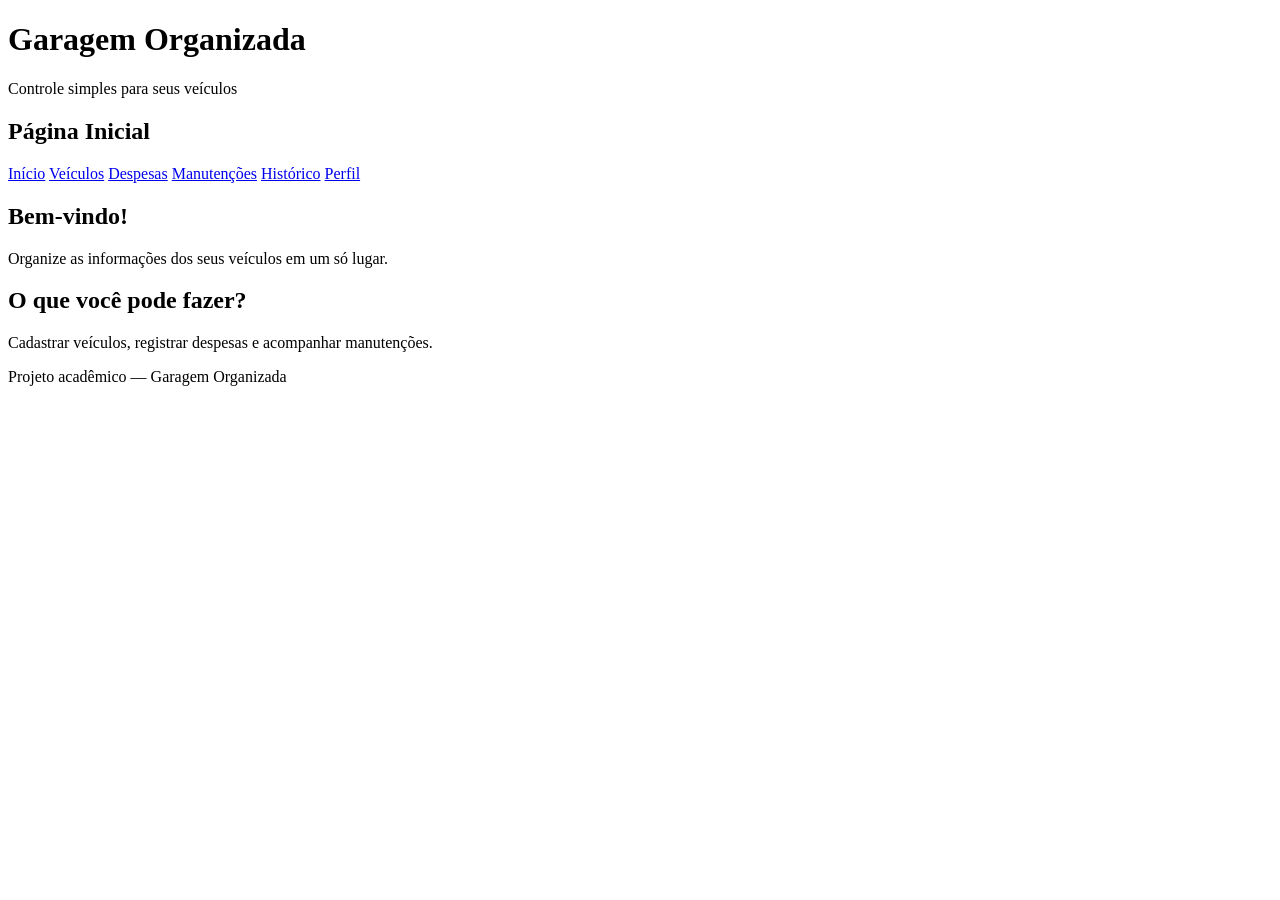
==== html/index.html @ fe4edb49 "primeiro commit do projeto" ====
<!DOCTYPE html>
<html lang="pt-BR">
<head>
    <meta charset="UTF-8">
    <title>Garagem Organizada</title>

    <link rel="stylesheet" href="../css/style.css">
</head>

<body>

<header>
    <h1>Garagem Organizada</h1>
    <p>Controle simples para seus veículos</p>
</header>

<div class="titulo">
    <h2>Página Inicial</h2>
</div>

<div class="pagina">
    <nav>
        <a href="index.html">Início</a>
        <a href="veiculos.html">Veículos</a>
        <a href="despesas.html">Despesas</a>
        <a href="manutencoes.html">Manutenções</a>
        <a href="historico.html">Histórico</a>
        <a href="perfil.html">Perfil</a>
    </nav>

    <main>
        <section>
            <h2>Bem-vindo!</h2>
            <p>Organize as informações dos seus veículos em um só lugar.</p>
        </section>

        <section>
            <h2>O que você pode fazer?</h2>
            <p>Cadastrar veículos, registrar despesas e acompanhar manutenções.</p>
        </section>
    </main>
</div>

<footer>
    <p>Projeto acadêmico — Garagem Organizada</p>
</footer>

</body>
</html>
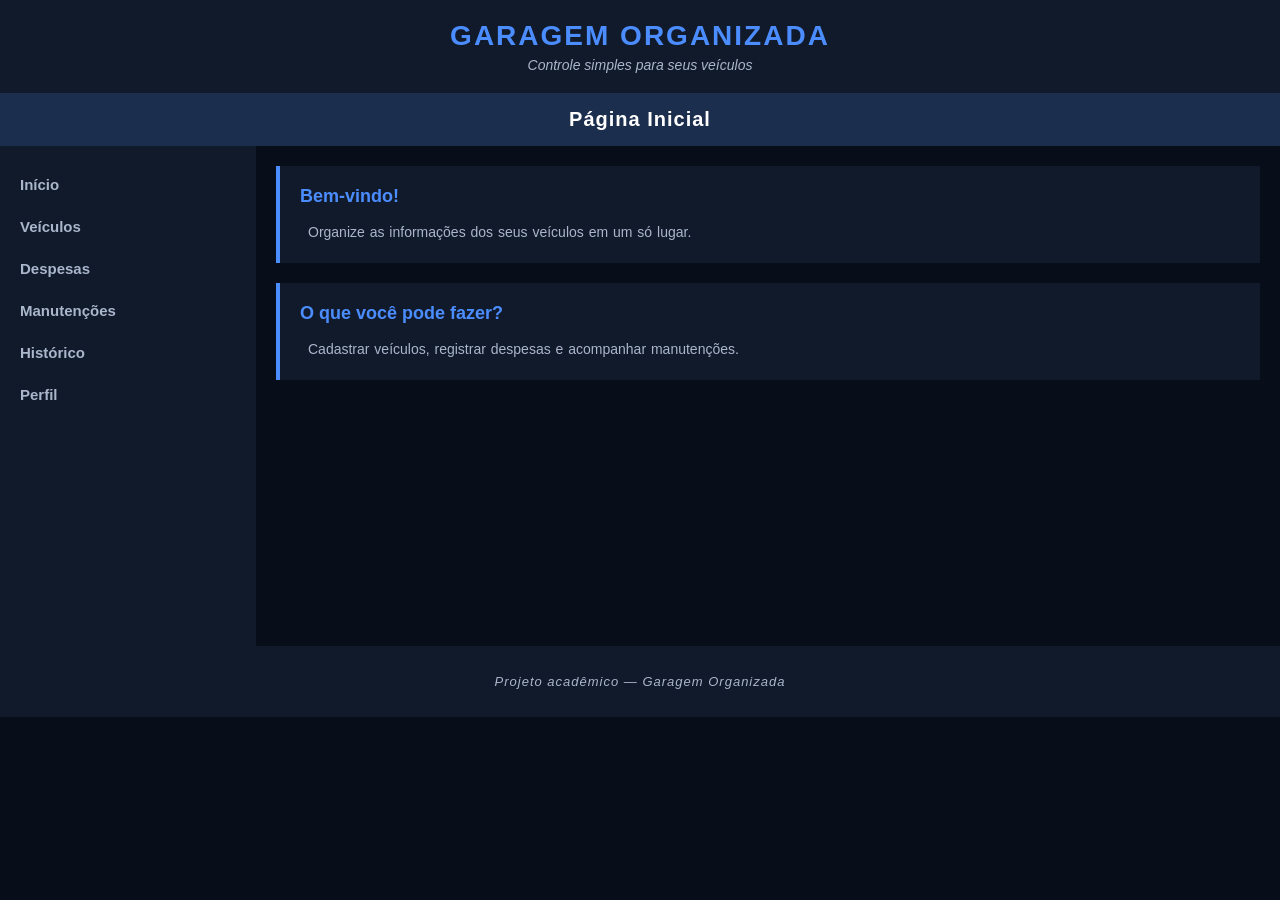
==== commit 5f5b6d87: "nova atualização 30/10 css" ====
--- a/html/index.html
+++ b/html/index.html
@@ -1,10 +1,8 @@
-
 <!DOCTYPE html>
 <html lang="pt-BR">
 <head>
     <meta charset="UTF-8">
     <title>Garagem Organizada</title>
-
     <link rel="stylesheet" href="../css/style.css">
 </head>
 
--- a/css/style.css
+++ b/css/style.css
@@ -0,0 +1,176 @@
+
+/* ==========================================
+   CONFIGURAÇÕES GLOBAIS E TIPOGRAFIA
+   ========================================== */
+body {
+    background-color: #080d1a;
+    color: #ffffff;
+    /* 1. font-family */
+    font-family: Arial, sans-serif;
+    margin: 0;
+    padding: 0;
+}
+
+/* ==========================================
+   CABEÇALHO (HEADER)
+   ========================================== */
+header {
+    background-color: #111a2b;
+    padding: 20px;
+    /* 2. text-align */
+    text-align: center;
+}
+
+header h1 {
+    color: #4b8dff;
+    margin: 0 0 5px 0;
+    /* 3. font-size */
+    font-size: 28px;
+    /* 4. font-weight */
+    font-weight: bold;
+    /* 5. text-transform */
+    text-transform: uppercase;
+    /* 6. letter-spacing */
+    letter-spacing: 2px;
+}
+
+header p {
+    color: #aab6cc;
+    margin: 0;
+    font-size: 14px;
+    /* 7. font-style */
+    font-style: italic;
+}
+
+/* ==========================================
+   BARRA DE TÍTULO DA PÁGINA
+   ========================================== */
+.titulo {
+    background-color: #1c2e4d;
+    padding: 15px;
+    text-align: center;
+}
+
+.titulo h2 {
+    margin: 0;
+    color: #ffffff;
+    font-size: 20px;
+    font-weight: bold;
+    letter-spacing: 1px;
+}
+
+/* ==========================================
+   ESTRUTURA DE DIVISÃO (PÁGINA)
+   ========================================== */
+.pagina {
+    width: 100%;
+    overflow: hidden;
+    background-color: #080d1a;
+}
+
+/* ==========================================
+   MENU LATERAL (NAV)
+   ========================================== */
+nav {
+    float: left;
+    width: 20%;
+    background-color: #111a2b;
+    padding: 20px 10px;
+    box-sizing: border-box;
+    min-height: 500px;
+}
+
+nav a {
+    display: block;
+    color: #aab6cc;
+    /* 8. text-decoration */
+    text-decoration: none;
+    padding: 10px;
+    margin-bottom: 5px;
+    font-size: 15px;
+    font-weight: bold;
+}
+
+/* ==========================================
+   CONTEÚDO PRINCIPAL (MAIN)
+   ========================================== */
+main {
+    margin-left: 20%;
+    padding: 20px;
+    box-sizing: border-box;
+    background-color: #080d1a;
+}
+
+main section {
+    background-color: #111a2b;
+    padding: 20px;
+    margin-bottom: 20px;
+    border-left: 4px solid #4b8dff;
+}
+
+main h2 {
+    color: #4b8dff;
+    margin-top: 0;
+    font-size: 18px;
+    font-weight: bold;
+}
+
+main p {
+    color: #aab6cc;
+    margin-bottom: 0;
+    font-size: 14px;
+    /* 9. line-height */
+    line-height: 1.5;
+    /* 10. word-spacing */
+    word-spacing: 1px;
+    /* 11. text-indent */
+    text-indent: 8px;
+}
+
+/* ==========================================
+   RODAPÉ (FOOTER)
+   ========================================== */
+footer {
+    background-color: #111a2b;
+    color: #aab6cc;
+    padding: 15px;
+    text-align: center;
+    clear: both;
+    letter-spacing: 1px;
+    /* 12. font */
+    font: italic 13px Arial, sans-serif;
+}
+
+/* ==========================================
+   FORMULÁRIO DE PERFIL
+   ========================================== */
+
+form label {
+    display: block;
+    margin-top: 15px;
+    margin-bottom: 5px;
+    font-weight: bold;
+    color: #ffffff;
+}
+
+form input {
+    display: block;
+    width: 50%;
+    padding: 10px;
+    margin-bottom: 10px;
+    background-color: #080d1a;
+    color: #ffffff;
+    border: 1px solid #1c2e4d;
+    font-size: 14px;
+}
+
+form button {
+    display: block;
+    margin-top: 20px;
+    padding: 10px 20px;
+    background-color: #4b8dff;
+    color: #ffffff;
+    border: none;
+    font-size: 14px;
+    font-weight: bold;
+}
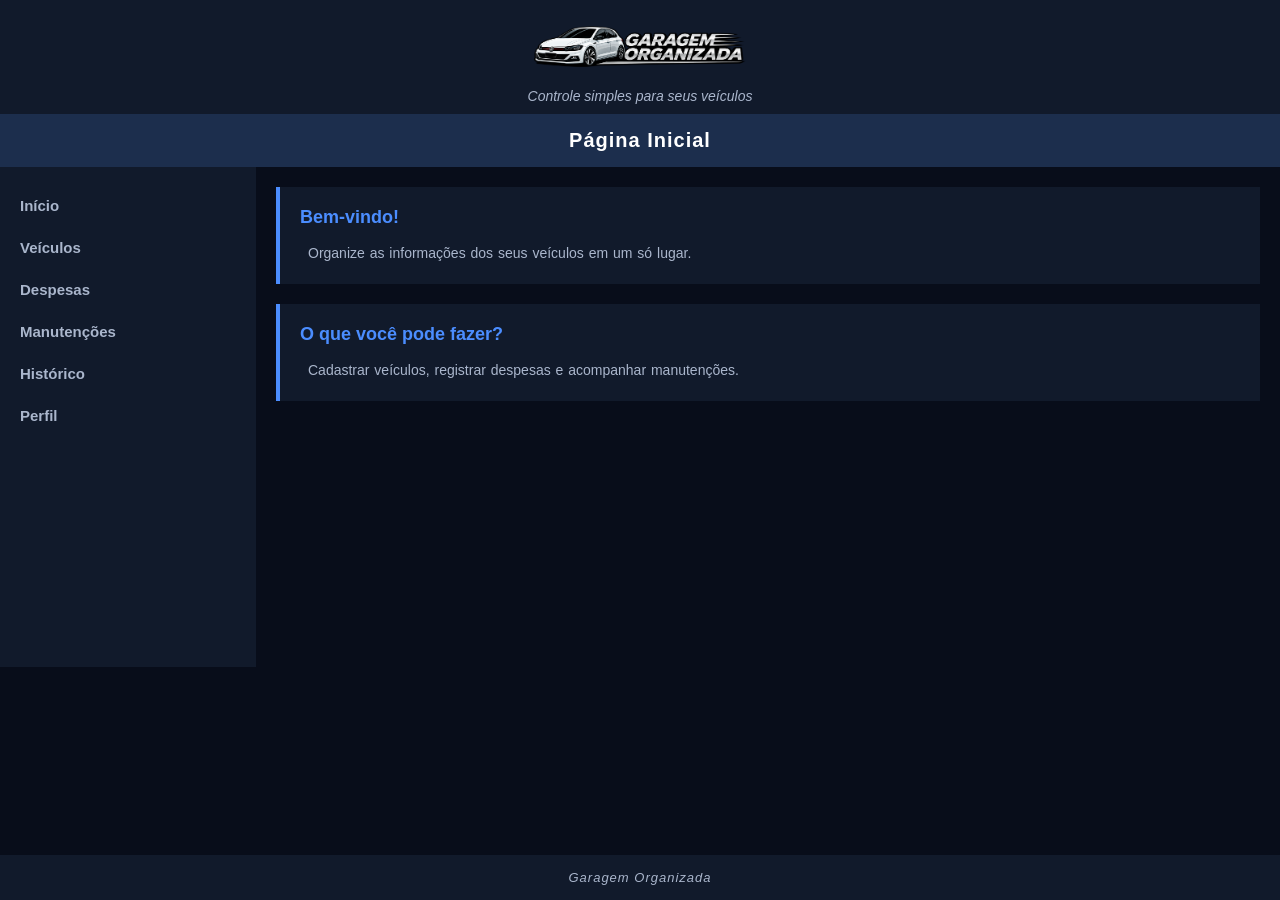
==== commit 2abdda47: "Atualização da identidade visual do sistema - Substituição do título textual pela logo PNG no cabeça" ====
--- a/html/index.html
+++ b/html/index.html
@@ -1,3 +1,4 @@
+
 <!DOCTYPE html>
 <html lang="pt-BR">
 <head>
@@ -9,7 +10,7 @@
 <body>
 
 <header>
-    <h1>Garagem Organizada</h1>
+    <img src="../img/Logo-Garagem Organizada.png" alt="Logo Garagem Organizada" class="logo">
     <p>Controle simples para seus veículos</p>
 </header>
 
@@ -41,8 +42,9 @@
 </div>
 
 <footer>
-    <p>Projeto acadêmico — Garagem Organizada</p>
+    Garagem Organizada
 </footer>
 
 </body>
 </html>
+
--- a/css/style.css
+++ b/css/style.css
@@ -1,50 +1,36 @@
 
-/* ==========================================
-   CONFIGURAÇÕES GLOBAIS E TIPOGRAFIA
-   ========================================== */
+
 body {
     background-color: #080d1a;
     color: #ffffff;
-    /* 1. font-family */
     font-family: Arial, sans-serif;
     margin: 0;
     padding: 0;
+    min-height: 100vh;
+    display: flex;
+    flex-direction: column;
 }
 
-/* ==========================================
-   CABEÇALHO (HEADER)
-   ========================================== */
 header {
     background-color: #111a2b;
-    padding: 20px;
-    /* 2. text-align */
+    padding: 10px;
     text-align: center;
 }
 
-header h1 {
-    color: #4b8dff;
-    margin: 0 0 5px 0;
-    /* 3. font-size */
-    font-size: 28px;
-    /* 4. font-weight */
-    font-weight: bold;
-    /* 5. text-transform */
-    text-transform: uppercase;
-    /* 6. letter-spacing */
-    letter-spacing: 2px;
+.logo {
+    width: 220px;
+    height: auto;
+    display: block;
+    margin: 0 auto;
 }
 
 header p {
     color: #aab6cc;
-    margin: 0;
+    margin: 5px 0 0 0;
     font-size: 14px;
-    /* 7. font-style */
     font-style: italic;
 }
 
-/* ==========================================
-   BARRA DE TÍTULO DA PÁGINA
-   ========================================== */
 .titulo {
     background-color: #1c2e4d;
     padding: 15px;
@@ -59,18 +45,13 @@
     letter-spacing: 1px;
 }
 
-/* ==========================================
-   ESTRUTURA DE DIVISÃO (PÁGINA)
-   ========================================== */
 .pagina {
     width: 100%;
     overflow: hidden;
     background-color: #080d1a;
+    flex: 1;
 }
 
-/* ==========================================
-   MENU LATERAL (NAV)
-   ========================================== */
 nav {
     float: left;
     width: 20%;
@@ -83,7 +64,6 @@
 nav a {
     display: block;
     color: #aab6cc;
-    /* 8. text-decoration */
     text-decoration: none;
     padding: 10px;
     margin-bottom: 5px;
@@ -91,9 +71,6 @@
     font-weight: bold;
 }
 
-/* ==========================================
-   CONTEÚDO PRINCIPAL (MAIN)
-   ========================================== */
 main {
     margin-left: 20%;
     padding: 20px;
@@ -119,17 +96,11 @@
     color: #aab6cc;
     margin-bottom: 0;
     font-size: 14px;
-    /* 9. line-height */
     line-height: 1.5;
-    /* 10. word-spacing */
     word-spacing: 1px;
-    /* 11. text-indent */
     text-indent: 8px;
 }
 
-/* ==========================================
-   RODAPÉ (FOOTER)
-   ========================================== */
 footer {
     background-color: #111a2b;
     color: #aab6cc;
@@ -137,13 +108,22 @@
     text-align: center;
     clear: both;
     letter-spacing: 1px;
-    /* 12. font */
-    font: italic 13px Arial, sans-serif;
+    font-family: Arial, sans-serif;
+    font-size: 13px;
+    font-style: italic;
+    font-weight: normal;
+    box-sizing: border-box;
 }
 
-/* ==========================================
-   FORMULÁRIO DE PERFIL
-   ========================================== */
+footer p {
+    margin: 0;
+    padding: 0;
+    font-family: Arial, sans-serif;
+    font-size: 13px;
+    font-style: italic;
+    font-weight: normal;
+    color: #aab6cc;
+}
 
 form label {
     display: block;
@@ -174,3 +154,4 @@
     font-size: 14px;
     font-weight: bold;
 }
+
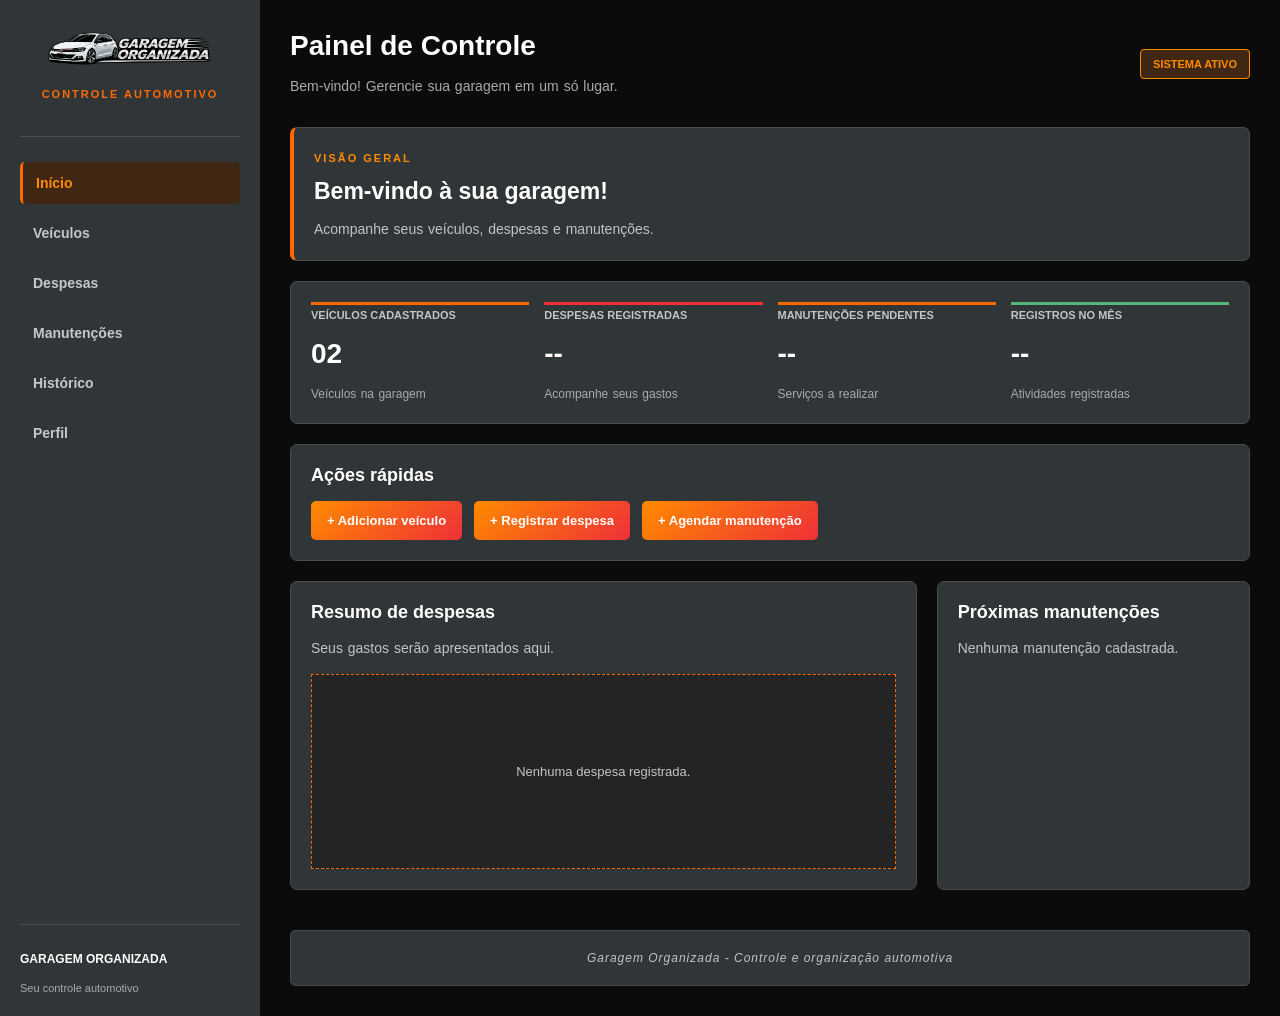
==== commit e9d210e4: "Atualização da interface e do layout das páginas Início, Veículos e Despesas, incluindo melhorias no" ====
--- a/html/index.html
+++ b/html/index.html
@@ -1,49 +1,124 @@
-
 <!DOCTYPE html>
 <html lang="pt-BR">
 <head>
     <meta charset="UTF-8">
-    <title>Garagem Organizada</title>
+    <meta name="viewport" content="width=device-width, initial-scale=1.0">
+    <title>Início - Garagem Organizada</title>
     <link rel="stylesheet" href="../css/style.css">
 </head>
 
-<body>
+<body class="pagina-inicial">
 
-<header>
-    <img src="../img/Logo-Garagem Organizada.png" alt="Logo Garagem Organizada" class="logo">
-    <p>Controle simples para seus veículos</p>
-</header>
+    <div class="dashboard">
 
-<div class="titulo">
-    <h2>Página Inicial</h2>
-</div>
+        <aside class="menu-lateral">
 
-<div class="pagina">
-    <nav>
-        <a href="index.html">Início</a>
-        <a href="veiculos.html">Veículos</a>
-        <a href="despesas.html">Despesas</a>
-        <a href="manutencoes.html">Manutenções</a>
-        <a href="historico.html">Histórico</a>
-        <a href="perfil.html">Perfil</a>
-    </nav>
+            <div class="marca">
+                <img src="../img/Logo-Garagem Organizada.png"
+                     alt="Logo Garagem Organizada"
+                     class="logo">
+                <p>CONTROLE AUTOMOTIVO</p>
+            </div>
 
-    <main>
-        <section>
-            <h2>Bem-vindo!</h2>
-            <p>Organize as informações dos seus veículos em um só lugar.</p>
-        </section>
+            <nav class="menu-dashboard">
+                <a href="index.html" class="ativo">Início</a>
+                <a href="veiculos.html">Veículos</a>
+                <a href="despesas.html">Despesas</a>
+                <a href="manutencoes.html">Manutenções</a>
+                <a href="historico.html">Histórico</a>
+                <a href="perfil.html">Perfil</a>
+            </nav>
 
-        <section>
-            <h2>O que você pode fazer?</h2>
-            <p>Cadastrar veículos, registrar despesas e acompanhar manutenções.</p>
-        </section>
-    </main>
-</div>
+            <div class="menu-rodape">
+                <p>GARAGEM ORGANIZADA</p>
+                <span>Seu controle automotivo</span>
+            </div>
 
-<footer>
-    Garagem Organizada
-</footer>
+        </aside>
+
+        <main class="dashboard-conteudo">
+
+            <div class="dashboard-topo">
+                <div>
+                    <h1>Painel de Controle</h1>
+                    <p>Bem-vindo! Gerencie sua garagem em um só lugar.</p>
+                </div>
+                <span class="status-sistema">SISTEMA ATIVO</span>
+            </div>
+
+            <section class="boas-vindas">
+                <div>
+                    <span>VISÃO GERAL</span>
+                    <h2>Bem-vindo à sua garagem!</h2>
+                    <p>Acompanhe seus veículos, despesas e manutenções.</p>
+                </div>
+            </section>
+
+            <section class="indicadores">
+
+                <div class="cartao-indicador">
+                    <span>VEÍCULOS CADASTRADOS</span>
+                    <h2>02</h2>
+                    <p>Veículos na garagem</p>
+                </div>
+
+                <div class="cartao-indicador">
+                    <span>DESPESAS REGISTRADAS</span>
+                    <h2>--</h2>
+                    <p>Acompanhe seus gastos</p>
+                </div>
+
+                <div class="cartao-indicador">
+                    <span>MANUTENÇÕES PENDENTES</span>
+                    <h2>--</h2>
+                    <p>Serviços a realizar</p>
+                </div>
+
+                <div class="cartao-indicador">
+                    <span>REGISTROS NO MÊS</span>
+                    <h2>--</h2>
+                    <p>Atividades registradas</p>
+                </div>
+
+            </section>
+
+            <section class="acoes-rapidas">
+
+                <h2>Ações rápidas</h2>
+
+                <div class="botoes-acoes">
+                    <a href="veiculos.html">+ Adicionar veículo</a>
+                    <a href="despesas.html">+ Registrar despesa</a>
+                    <a href="manutencoes.html">+ Agendar manutenção</a>
+                </div>
+
+            </section>
+
+            <div class="dashboard-inferior">
+
+                <section class="painel-despesas">
+                    <h2>Resumo de despesas</h2>
+                    <p>Seus gastos serão apresentados aqui.</p>
+
+                    <div class="grafico-vazio">
+                        <span>Nenhuma despesa registrada.</span>
+                    </div>
+                </section>
+
+                <section class="painel-manutencoes">
+                    <h2>Próximas manutenções</h2>
+                    <p>Nenhuma manutenção cadastrada.</p>
+                </section>
+
+            </div>
+
+            <footer class="rodape-dashboard">
+                Garagem Organizada - Controle e organização automotiva
+            </footer>
+
+        </main>
+
+    </div>
 
 </body>
 </html>
--- a/css/style.css
+++ b/css/style.css
@@ -11,8 +11,10 @@
     flex-direction: column;
 }
 
+/* CABEÇALHO DAS DEMAIS PÁGINAS */
+
 header {
-    background-color: #111a2b;
+    background-color: #03030349;
     padding: 10px;
     text-align: center;
 }
@@ -25,14 +27,16 @@
 }
 
 header p {
-    color: #aab6cc;
-    margin: 5px 0 0 0;
+    color: #fbfafa;
+    margin: 5px 0 0;
     font-size: 14px;
     font-style: italic;
 }
 
+/* TÍTULOS DAS DEMAIS PÁGINAS */
+
 .titulo {
-    background-color: #1c2e4d;
+    background-color: #2b2b2b;
     padding: 15px;
     text-align: center;
 }
@@ -44,6 +48,8 @@
     font-weight: bold;
     letter-spacing: 1px;
 }
+
+/* ESTRUTURA DAS DEMAIS PÁGINAS */
 
 .pagina {
     width: 100%;
@@ -82,11 +88,11 @@
     background-color: #111a2b;
     padding: 20px;
     margin-bottom: 20px;
-    border-left: 4px solid #4b8dff;
+    border-left: 4px solid #fe0101;
 }
 
 main h2 {
-    color: #4b8dff;
+    color: #f8f7f7;
     margin-top: 0;
     font-size: 18px;
     font-weight: bold;
@@ -100,6 +106,8 @@
     word-spacing: 1px;
     text-indent: 8px;
 }
+
+/* RODAPÉ DAS DEMAIS PÁGINAS */
 
 footer {
     background-color: #111a2b;
@@ -108,7 +116,6 @@
     text-align: center;
     clear: both;
     letter-spacing: 1px;
-    font-family: Arial, sans-serif;
     font-size: 13px;
     font-style: italic;
     font-weight: normal;
@@ -118,12 +125,12 @@
 footer p {
     margin: 0;
     padding: 0;
-    font-family: Arial, sans-serif;
     font-size: 13px;
     font-style: italic;
-    font-weight: normal;
     color: #aab6cc;
 }
+
+/* FORMULÁRIOS */
 
 form label {
     display: block;
@@ -142,6 +149,7 @@
     color: #ffffff;
     border: 1px solid #1c2e4d;
     font-size: 14px;
+    box-sizing: border-box;
 }
 
 form button {
@@ -155,3 +163,440 @@
     font-weight: bold;
 }
 
+/* =================================
+   DASHBOARD - PÁGINA INICIAL
+================================= */
+
+.pagina-inicial {
+    display: block;
+    min-height: 100vh;
+    background-color: #0b0b0b;
+    font-family: Arial, sans-serif;
+}
+
+.pagina-inicial * {
+    font-family: Arial, sans-serif;
+    box-sizing: border-box;
+}
+
+.dashboard {
+    display: flex;
+    min-height: 100vh;
+    background-color: #0b0b0b;
+}
+
+/* MENU LATERAL */
+
+.menu-lateral {
+    width: 260px;
+    min-height: 100vh;
+    background-color: #303538;
+    padding: 20px;
+    display: flex;
+    flex-direction: column;
+    flex-shrink: 0;
+}
+
+.marca {
+    text-align: center;
+    padding-bottom: 25px;
+    border-bottom: 1px solid #484d50;
+}
+
+.marca .logo {
+    width: 170px;
+}
+
+.marca p {
+    color: #ff6a00;
+    font-size: 11px;
+    font-weight: bold;
+    letter-spacing: 2px;
+}
+
+.menu-lateral .menu-dashboard {
+    float: none;
+    width: 100%;
+    min-height: auto;
+    padding: 25px 0;
+    background-color: transparent;
+}
+
+.menu-dashboard a {
+    display: block;
+    color: #c5c8ca;
+    text-decoration: none;
+    padding: 13px;
+    margin-bottom: 8px;
+    font-size: 14px;
+    border-radius: 5px;
+}
+
+.menu-dashboard a.ativo {
+    background-color: #402713;
+    color: #ff8a00;
+    border-left: 3px solid #ff6a00;
+}
+
+/* RODAPÉ DO MENU */
+
+.menu-rodape {
+    margin-top: auto;
+    border-top: 1px solid #484d50;
+    padding-top: 15px;
+}
+
+.menu-rodape p {
+    color: #ffffff;
+    font-size: 12px;
+    font-weight: bold;
+}
+
+.menu-rodape span {
+    color: #aaaaaa;
+    font-size: 11px;
+}
+
+/* CONTEÚDO PRINCIPAL */
+
+.dashboard-conteudo {
+    flex: 1;
+    min-width: 0;
+    margin: 0;
+    padding: 30px;
+    background-color: #0b0b0b;
+}
+
+/* CABEÇALHO DO DASHBOARD */
+
+.dashboard-topo {
+    display: flex;
+    justify-content: space-between;
+    align-items: center;
+    margin-bottom: 30px;
+}
+
+.dashboard-topo h1 {
+    color: #ffffff;
+    font-size: 28px;
+    margin: 0;
+}
+
+.dashboard-topo p {
+    color: #aaaaaa;
+    font-size: 14px;
+    text-indent: 0;
+}
+
+.status-sistema {
+    color: #ff8a00;
+    background-color: #402713;
+    font-size: 11px;
+    font-weight: bold;
+    border: 1px solid #ff8a00;
+    padding: 8px 12px;
+    border-radius: 4px;
+}
+
+/* SEÇÕES DO DASHBOARD */
+
+.dashboard-conteudo section {
+    background-color: #303538;
+    padding: 20px;
+    margin-bottom: 20px;
+    border: 1px solid #484d50;
+    border-radius: 7px;
+}
+
+.dashboard-conteudo section h2 {
+    color: #ffffff;
+    font-size: 18px;
+    margin-top: 0;
+}
+
+.dashboard-conteudo section p {
+    color: #c1c5c8;
+    font-size: 14px;
+    text-indent: 0;
+}
+
+/* BOAS-VINDAS */
+
+.boas-vindas {
+    border-left: 4px solid #ff6a00 !important;
+}
+
+.boas-vindas span {
+    color: #ff8a00;
+    font-size: 11px;
+    font-weight: bold;
+    letter-spacing: 2px;
+}
+
+.dashboard-conteudo .boas-vindas h2 {
+    font-size: 23px;
+    margin: 12px 0;
+}
+
+/* INDICADORES */
+
+.indicadores {
+    display: grid;
+    grid-template-columns: repeat(4, minmax(0, 1fr));
+    gap: 15px;
+}
+
+.dashboard-conteudo .cartao-indicador {
+    margin: 0;
+    border-top: 3px solid #ff6a00;
+}
+
+.cartao-indicador:nth-child(2) {
+    border-top-color: #ef3038 !important;
+}
+
+.cartao-indicador:nth-child(3) {
+    border-top-color: #ff6a00 !important;
+}
+
+.cartao-indicador:nth-child(4) {
+    border-top-color: #55b879 !important;
+}
+
+.cartao-indicador span {
+    color: #c1c5c8;
+    font-size: 11px;
+    font-weight: bold;
+}
+
+.dashboard-conteudo .cartao-indicador h2 {
+    color: #ffffff;
+    font-size: 28px;
+    margin: 15px 0;
+}
+
+.dashboard-conteudo .cartao-indicador p {
+    color: #aaaaaa;
+    font-size: 12px;
+}
+
+/* AÇÕES RÁPIDAS */
+
+.botoes-acoes {
+    display: flex;
+    gap: 12px;
+    flex-wrap: wrap;
+}
+
+.botoes-acoes a {
+    background: linear-gradient(135deg, #ff8a00, #ef3038);
+    color: #ffffff;
+    text-decoration: none;
+    padding: 12px 16px;
+    font-size: 13px;
+    font-weight: bold;
+    border-radius: 5px;
+}
+
+/* PAINÉIS INFERIORES */
+
+.dashboard-inferior {
+    display: grid;
+    grid-template-columns: 2fr 1fr;
+    gap: 20px;
+}
+
+.grafico-vazio {
+    min-height: 195px;
+    display: flex;
+    align-items: center;
+    justify-content: center;
+    color: #c1c5c8;
+    font-size: 13px;
+    background-color: #242424;
+    border: 1px dashed #ff6a00;
+    margin-top: 15px;
+}
+
+/* RODAPÉ DO DASHBOARD */
+
+.dashboard-conteudo .rodape-dashboard {
+    background-color: #303538;
+    border: 1px solid #484d50;
+    color: #c1c5c8;
+    text-align: center;
+    padding: 20px;
+    font-size: 12px;
+    margin-top: 20px;
+    border-radius: 5px;
+}
+
+/* =================================
+   PÁGINA DE DESPESAS
+================================= */
+
+/* CABEÇALHO */
+
+.despesas-topo {
+    display: flex;
+    justify-content: space-between;
+    align-items: center;
+    margin-bottom: 30px;
+}
+
+.despesas-topo h1 {
+    color: #ffffff;
+    font-size: 28px;
+    margin: 0;
+}
+
+.despesas-topo p {
+    color: #aaaaaa;
+    font-size: 14px;
+}
+
+/* BOTÃO NOVA DESPESA */
+
+.botao-despesa {
+    display: inline-block;
+    background-color: #ff6a00;
+    color: #ffffff;
+    text-decoration: none;
+    padding: 13px 20px;
+    font-size: 14px;
+    font-weight: bold;
+    border-radius: 6px;
+}
+
+/* INDICADORES FINANCEIROS */
+
+.despesas-indicadores {
+    display: grid;
+    grid-template-columns: repeat(2, minmax(0, 1fr));
+    gap: 20px;
+    margin-bottom: 25px;
+}
+
+.cartao-despesa {
+    background-color: #303538;
+    border: 1px solid #484d50;
+    border-top: 3px solid #ff6a00;
+    border-radius: 8px;
+    padding: 25px;
+}
+
+.cartao-despesa span {
+    color: #c1c5c8;
+    font-size: 12px;
+    font-weight: bold;
+    letter-spacing: 1px;
+}
+
+.cartao-despesa h2 {
+    color: #ffffff;
+    font-size: 28px;
+    margin: 15px 0 0;
+}
+
+/* GRÁFICO DE EVOLUÇÃO MENSAL */
+
+.grafico-despesas {
+    background-color: #303538;
+    border: 1px solid #484d50;
+    border-radius: 8px;
+    padding: 25px;
+}
+
+.grafico-despesas h2 {
+    color: #ffffff;
+    font-size: 18px;
+    margin: 0 0 30px;
+}
+
+/* ÁREA DO GRÁFICO */
+
+.grafico-area {
+    display: flex;
+    gap: 15px;
+}
+
+/* ESCALA DE VALORES */
+
+.escala-valores {
+    height: 280px;
+    display: flex;
+    flex-direction: column;
+    justify-content: space-between;
+    padding: 15px 0 0;
+}
+
+.escala-valores span {
+    color: #c1c5c8;
+    font-size: 12px;
+}
+
+/* COLUNAS DO GRÁFICO */
+
+.grafico-colunas {
+    height: 280px;
+    flex: 1;
+    display: flex;
+    align-items: end;
+    justify-content: space-around;
+    gap: 20px;
+    padding: 15px 10px 0;
+    border-bottom: 1px solid #484d50;
+    background-image: repeating-linear-gradient(
+        to bottom,
+        transparent 0,
+        transparent 24.5%,
+        #484d50 25%,
+        transparent 25.5%
+    );
+}
+
+.coluna-mes {
+    flex: 1;
+    max-width: 100px;
+    height: 100%;
+    display: flex;
+    flex-direction: column;
+    justify-content: end;
+    align-items: center;
+    gap: 10px;
+}
+
+.coluna-mes span {
+    color: #c1c5c8;
+    font-size: 13px;
+}
+
+.barra-despesa {
+    width: 100%;
+    background: linear-gradient(to bottom, #ff6a00, #ef3038);
+    border-radius: 5px 5px 0 0;
+}
+
+.mes-jun {
+    height: 30%;
+}
+
+.mes-jul {
+    height: 10%;
+}
+
+.mes-ago {
+    height: 100%;
+}
+
+.mes-set {
+    height: 27%;
+}
+
+.mes-out {
+    height: 55%;
+}
+
+.mes-nov {
+    height: 28%;
+}
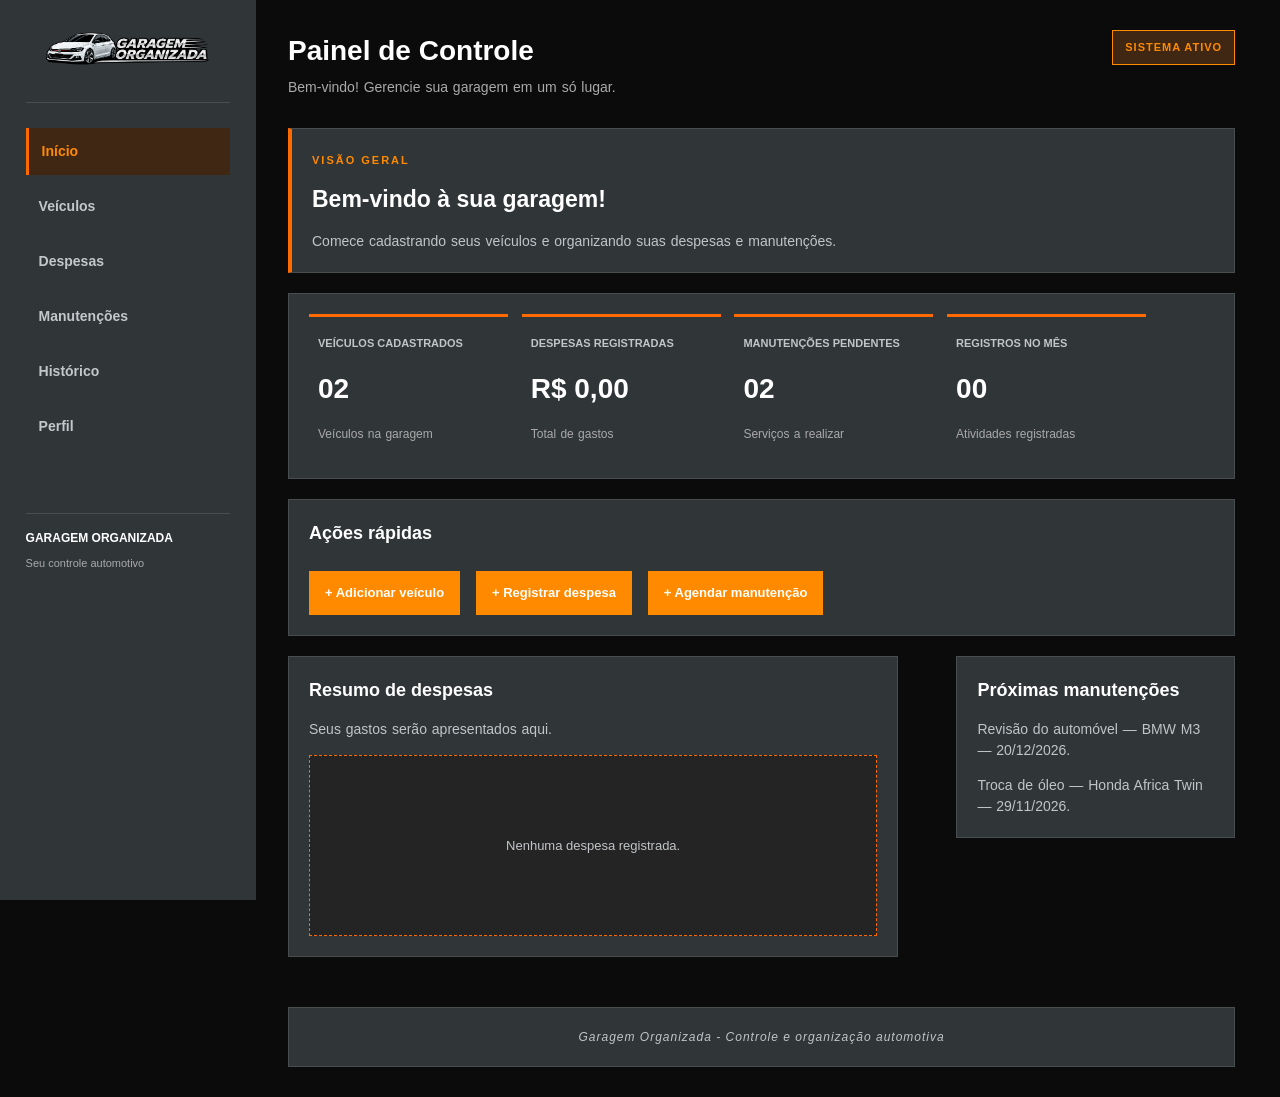
==== commit 8ca7b7ae: "Pequenos ajustes no HTML das páginas e otimização do CSS, com remoção de regras sem uso e duplicadas" ====
--- a/html/index.html
+++ b/html/index.html
@@ -17,7 +17,6 @@
                 <img src="../img/Logo-Garagem Organizada.png"
                      alt="Logo Garagem Organizada"
                      class="logo">
-                <p>CONTROLE AUTOMOTIVO</p>
             </div>
 
             <nav class="menu-dashboard">
@@ -50,7 +49,7 @@
                 <div>
                     <span>VISÃO GERAL</span>
                     <h2>Bem-vindo à sua garagem!</h2>
-                    <p>Acompanhe seus veículos, despesas e manutenções.</p>
+                    <p>Comece cadastrando seus veículos e organizando suas despesas e manutenções.</p>
                 </div>
             </section>
 
@@ -64,19 +63,19 @@
 
                 <div class="cartao-indicador">
                     <span>DESPESAS REGISTRADAS</span>
-                    <h2>--</h2>
-                    <p>Acompanhe seus gastos</p>
+                    <h2>R$ 0,00</h2>
+                    <p>Total de gastos</p>
                 </div>
 
                 <div class="cartao-indicador">
                     <span>MANUTENÇÕES PENDENTES</span>
-                    <h2>--</h2>
+                    <h2>02</h2>
                     <p>Serviços a realizar</p>
                 </div>
 
                 <div class="cartao-indicador">
                     <span>REGISTROS NO MÊS</span>
-                    <h2>--</h2>
+                    <h2>00</h2>
                     <p>Atividades registradas</p>
                 </div>
 
@@ -107,7 +106,8 @@
 
                 <section class="painel-manutencoes">
                     <h2>Próximas manutenções</h2>
-                    <p>Nenhuma manutenção cadastrada.</p>
+                    <p>Revisão do automóvel — BMW M3 — 20/12/2026.</p>
+                    <p>Troca de óleo — Honda Africa Twin — 29/11/2026.</p>
                 </section>
 
             </div>
@@ -123,3 +123,4 @@
 </body>
 </html>
 
+
--- a/css/style.css
+++ b/css/style.css
@@ -1,366 +1,246 @@
-
-
 body {
-    background-color: #080d1a;
-    color: #ffffff;
-    font-family: Arial, sans-serif;
     margin: 0;
-    padding: 0;
-    min-height: 100vh;
-    display: flex;
-    flex-direction: column;
-}
-
-/* CABEÇALHO DAS DEMAIS PÁGINAS */
-
-header {
-    background-color: #03030349;
-    padding: 10px;
+    background-color: #0b0b0b;
+    color: #ffffff;
+    /* font: abreviação de estilo, tamanho/altura de linha e família */
+    font: normal 14px/1.5 Arial, sans-serif;
+}
+
+
+/* =====================================================
+   MENU LATERAL (fica à esquerda com float)
+   16% de largura + 2% de padding de cada lado = 20%
+===================================================== */
+
+.menu-lateral {
+    float: left;
+    width: 16%;
+    min-height: 100vh;               /* (extra) menu com a altura da tela */
+    padding: 0 2%;
+    background-color: #303538;
+}
+
+.marca {
+    padding-top: 20px;
+    padding-bottom: 25px;
+    border-bottom: 1px solid #484d50; /* (extra) */
     text-align: center;
 }
 
-.logo {
-    width: 220px;
-    height: auto;
-    display: block;
-    margin: 0 auto;
-}
-
-header p {
-    color: #fbfafa;
-    margin: 5px 0 0;
+.marca .logo {
+    display: block;                   /* (extra) */
+    width: 100%;                      /* (extra) */
+    max-width: 170px;                 /* (extra) */
+    margin: 0 auto;                   /* centraliza a logo */
+}
+
+.menu-dashboard {
+    padding-top: 25px;
+    padding-bottom: 25px;
+}
+
+.menu-dashboard a {
+    display: block;                   /* (extra) link vira bloco */
+    padding: 13px;
+    margin-bottom: 8px;
+    color: #c5c8ca;
     font-size: 14px;
-    font-style: italic;
-}
-
-/* TÍTULOS DAS DEMAIS PÁGINAS */
-
-.titulo {
-    background-color: #2b2b2b;
-    padding: 15px;
-    text-align: center;
-}
-
-.titulo h2 {
-    margin: 0;
-    color: #ffffff;
-    font-size: 20px;
-    font-weight: bold;
-    letter-spacing: 1px;
-}
-
-/* ESTRUTURA DAS DEMAIS PÁGINAS */
-
-.pagina {
-    width: 100%;
-    overflow: hidden;
-    background-color: #080d1a;
-    flex: 1;
-}
-
-nav {
-    float: left;
-    width: 20%;
-    background-color: #111a2b;
-    padding: 20px 10px;
-    box-sizing: border-box;
-    min-height: 500px;
-}
-
-nav a {
-    display: block;
-    color: #aab6cc;
+    font-weight: bold;
     text-decoration: none;
-    padding: 10px;
-    margin-bottom: 5px;
-    font-size: 15px;
-    font-weight: bold;
-}
-
-main {
-    margin-left: 20%;
-    padding: 20px;
-    box-sizing: border-box;
-    background-color: #080d1a;
-}
-
-main section {
-    background-color: #111a2b;
-    padding: 20px;
-    margin-bottom: 20px;
-    border-left: 4px solid #fe0101;
-}
-
-main h2 {
-    color: #f8f7f7;
+}
+
+.menu-dashboard a.ativo {
+    background-color: #402713;
+    color: #ff8a00;
+    border-left: 3px solid #ff6a00;   /* (extra) */
+}
+
+.menu-rodape {
+    margin-top: 30px;
+    padding-top: 15px;
+    border-top: 1px solid #484d50;    /* (extra) */
+}
+
+.menu-rodape p {
+    margin: 0 0 5px;
+    color: #ffffff;
+    font-size: 12px;
+    font-weight: bold;
+    text-transform: uppercase;        /* deixa igual em todas as páginas */
+}
+
+.menu-rodape span {
+    color: #aaaaaa;
+    font-size: 11px;
+}
+
+
+/* =====================================================
+   CONTEÚDO PRINCIPAL (float ao lado do menu)
+   74% + 2,5% de padding de cada lado = 79%  (sobra 1%)
+===================================================== */
+
+.dashboard-conteudo {
+    float: left;
+    width: 74%;
+    padding: 30px 2.5%;
+    background-color: #0b0b0b;
+}
+
+.dashboard-conteudo h2 {
     margin-top: 0;
+    color: #ffffff;
     font-size: 18px;
-    font-weight: bold;
-}
-
-main p {
-    color: #aab6cc;
+}
+
+.dashboard-conteudo p {
     margin-bottom: 0;
+    color: #c1c5c8;
     font-size: 14px;
     line-height: 1.5;
     word-spacing: 1px;
-    text-indent: 8px;
-}
-
-/* RODAPÉ DAS DEMAIS PÁGINAS */
-
-footer {
-    background-color: #111a2b;
-    color: #aab6cc;
-    padding: 15px;
-    text-align: center;
-    clear: both;
-    letter-spacing: 1px;
-    font-size: 13px;
-    font-style: italic;
-    font-weight: normal;
-    box-sizing: border-box;
-}
-
-footer p {
+}
+
+/* Cartão genérico: toda <section> dentro do conteúdo */
+.dashboard-conteudo section {
+    margin-bottom: 20px;
+    padding: 20px;
+    background-color: #303538;
+    border: 1px solid #484d50;        /* (extra) */
+}
+
+
+/* =====================================================
+   CABEÇALHO DAS PÁGINAS
+   (o div com título fica à esquerda, o selo/botão à direita)
+===================================================== */
+
+.dashboard-topo,
+.despesas-topo {
+    overflow: hidden;                 /* (extra) segura os floats dentro */
+    margin-bottom: 30px;
+}
+
+.dashboard-topo div,
+.despesas-topo div {
+    float: left;
+}
+
+.dashboard-topo h1,
+.despesas-topo h1 {
     margin: 0;
-    padding: 0;
-    font-size: 13px;
-    font-style: italic;
-    color: #aab6cc;
-}
-
-/* FORMULÁRIOS */
-
-form label {
-    display: block;
-    margin-top: 15px;
-    margin-bottom: 5px;
-    font-weight: bold;
-    color: #ffffff;
-}
-
-form input {
-    display: block;
-    width: 50%;
-    padding: 10px;
-    margin-bottom: 10px;
-    background-color: #080d1a;
-    color: #ffffff;
-    border: 1px solid #1c2e4d;
+    color: #ffffff;
+    font-size: 28px;
+}
+
+.dashboard-topo p,
+.despesas-topo p {
+    margin: 5px 0 0;
+    color: #aaaaaa;
     font-size: 14px;
-    box-sizing: border-box;
-}
-
-form button {
-    display: block;
-    margin-top: 20px;
-    padding: 10px 20px;
-    background-color: #4b8dff;
-    color: #ffffff;
-    border: none;
-    font-size: 14px;
-    font-weight: bold;
-}
-
-/* =================================
-   DASHBOARD - PÁGINA INICIAL
-================================= */
-
-.pagina-inicial {
-    display: block;
-    min-height: 100vh;
-    background-color: #0b0b0b;
-    font-family: Arial, sans-serif;
-}
-
-.pagina-inicial * {
-    font-family: Arial, sans-serif;
-    box-sizing: border-box;
-}
-
-.dashboard {
-    display: flex;
-    min-height: 100vh;
-    background-color: #0b0b0b;
-}
-
-/* MENU LATERAL */
-
-.menu-lateral {
-    width: 260px;
-    min-height: 100vh;
-    background-color: #303538;
-    padding: 20px;
-    display: flex;
-    flex-direction: column;
-    flex-shrink: 0;
-}
-
-.marca {
-    text-align: center;
-    padding-bottom: 25px;
-    border-bottom: 1px solid #484d50;
-}
-
-.marca .logo {
-    width: 170px;
-}
-
-.marca p {
-    color: #ff6a00;
-    font-size: 11px;
-    font-weight: bold;
-    letter-spacing: 2px;
-}
-
-.menu-lateral .menu-dashboard {
-    float: none;
-    width: 100%;
-    min-height: auto;
-    padding: 25px 0;
-    background-color: transparent;
-}
-
-.menu-dashboard a {
-    display: block;
-    color: #c5c8ca;
-    text-decoration: none;
-    padding: 13px;
-    margin-bottom: 8px;
-    font-size: 14px;
-    border-radius: 5px;
-}
-
-.menu-dashboard a.ativo {
+}
+
+.status-sistema {
+    float: right;
+    padding: 8px 12px;
     background-color: #402713;
     color: #ff8a00;
-    border-left: 3px solid #ff6a00;
-}
-
-/* RODAPÉ DO MENU */
-
-.menu-rodape {
-    margin-top: auto;
-    border-top: 1px solid #484d50;
-    padding-top: 15px;
-}
-
-.menu-rodape p {
-    color: #ffffff;
-    font-size: 12px;
-    font-weight: bold;
-}
-
-.menu-rodape span {
-    color: #aaaaaa;
+    border: 1px solid #ff8a00;        /* (extra) */
     font-size: 11px;
-}
-
-/* CONTEÚDO PRINCIPAL */
-
-.dashboard-conteudo {
-    flex: 1;
-    min-width: 0;
-    margin: 0;
-    padding: 30px;
-    background-color: #0b0b0b;
-}
-
-/* CABEÇALHO DO DASHBOARD */
-
-.dashboard-topo {
-    display: flex;
-    justify-content: space-between;
-    align-items: center;
-    margin-bottom: 30px;
-}
-
-.dashboard-topo h1 {
-    color: #ffffff;
-    font-size: 28px;
-    margin: 0;
-}
-
-.dashboard-topo p {
-    color: #aaaaaa;
-    font-size: 14px;
-    text-indent: 0;
-}
-
-.status-sistema {
-    color: #ff8a00;
-    background-color: #402713;
-    font-size: 11px;
-    font-weight: bold;
-    border: 1px solid #ff8a00;
-    padding: 8px 12px;
-    border-radius: 4px;
-}
-
-/* SEÇÕES DO DASHBOARD */
-
-.dashboard-conteudo section {
-    background-color: #303538;
-    padding: 20px;
-    margin-bottom: 20px;
-    border: 1px solid #484d50;
-    border-radius: 7px;
-}
-
-.dashboard-conteudo section h2 {
-    color: #ffffff;
-    font-size: 18px;
-    margin-top: 0;
-}
-
-.dashboard-conteudo section p {
-    color: #c1c5c8;
-    font-size: 14px;
-    text-indent: 0;
-}
-
-/* BOAS-VINDAS */
-
-.boas-vindas {
-    border-left: 4px solid #ff6a00 !important;
-}
-
-.boas-vindas span {
+    font-weight: bold;
+    letter-spacing: 1px;
+    text-transform: uppercase;
+}
+
+
+/* =====================================================
+   BLOCOS DE INTRODUÇÃO (início, veículos, histórico, perfil)
+   Seletor mais forte para a borda laranja realmente aparecer
+===================================================== */
+
+.dashboard-conteudo .boas-vindas,
+.dashboard-conteudo .historico-introducao,
+.dashboard-conteudo .perfil-introducao {
+    border-left: 4px solid #ff6a00;   /* (extra) */
+}
+
+.boas-vindas span,
+.historico-introducao span,
+.perfil-introducao span {
     color: #ff8a00;
     font-size: 11px;
     font-weight: bold;
     letter-spacing: 2px;
 }
 
-.dashboard-conteudo .boas-vindas h2 {
+.dashboard-conteudo .boas-vindas h2,
+.dashboard-conteudo .historico-introducao h2,
+.dashboard-conteudo .perfil-introducao h2 {
+    margin: 12px 0;
     font-size: 23px;
-    margin: 12px 0;
-}
-
-/* INDICADORES */
-
+}
+
+
+/* =====================================================
+   BOTÕES
+===================================================== */
+
+.botoes-acoes a {
+    display: inline-block;            /* (extra) padding funciona no link */
+    margin-right: 12px;
+    margin-top: 10px;
+    padding: 12px 16px;
+    background-color: #ff8a00;
+    color: #ffffff;
+    font-size: 13px;
+    font-weight: bold;
+    text-decoration: none;
+}
+
+.botao-despesa {
+    float: right;
+    padding: 13px 20px;
+    background-color: #ff6a00;
+    color: #ffffff;
+    font-size: 14px;
+    font-weight: bold;
+    text-decoration: none;
+}
+
+
+/* =====================================================
+   RODAPÉ
+===================================================== */
+
+.rodape-dashboard {
+    clear: both;                      /* (extra) fica abaixo de qualquer float */
+    margin-top: 30px;
+    padding: 20px;
+    background-color: #303538;
+    border: 1px solid #484d50;        /* (extra) */
+    color: #c1c5c8;
+    font-size: 12px;
+    font-style: italic;
+    letter-spacing: 1px;
+    text-align: center;
+}
+
+
+/* =====================================================
+   PÁGINA INICIAL
+===================================================== */
+
+/* 4 cartões lado a lado: 20% + 2% de padding + 1,5% de margem */
 .indicadores {
-    display: grid;
-    grid-template-columns: repeat(4, minmax(0, 1fr));
-    gap: 15px;
-}
-
-.dashboard-conteudo .cartao-indicador {
-    margin: 0;
-    border-top: 3px solid #ff6a00;
-}
-
-.cartao-indicador:nth-child(2) {
-    border-top-color: #ef3038 !important;
-}
-
-.cartao-indicador:nth-child(3) {
-    border-top-color: #ff6a00 !important;
-}
-
-.cartao-indicador:nth-child(4) {
-    border-top-color: #55b879 !important;
+    overflow: hidden;                 /* (extra) */
+}
+
+.cartao-indicador {
+    float: left;
+    width: 20%;
+    margin-right: 1.5%;
+    padding: 15px 1%;
+    border-top: 3px solid #ff6a00;    /* (extra) */
 }
 
 .cartao-indicador span {
@@ -370,9 +250,8 @@
 }
 
 .dashboard-conteudo .cartao-indicador h2 {
-    color: #ffffff;
+    margin: 15px 0;
     font-size: 28px;
-    margin: 15px 0;
 }
 
 .dashboard-conteudo .cartao-indicador p {
@@ -380,223 +259,265 @@
     font-size: 12px;
 }
 
-/* AÇÕES RÁPIDAS */
-
-.botoes-acoes {
-    display: flex;
-    gap: 12px;
-    flex-wrap: wrap;
-}
-
-.botoes-acoes a {
-    background: linear-gradient(135deg, #ff8a00, #ef3038);
-    color: #ffffff;
-    text-decoration: none;
-    padding: 12px 16px;
+/* Resumo de despesas à esquerda, próximas manutenções à direita */
+.dashboard-inferior {
+    overflow: hidden;                 /* (extra) */
+}
+
+.painel-despesas {
+    float: left;
+    width: 60%;
+}
+
+.painel-manutencoes {
+    float: right;
+    width: 25%;
+}
+
+.grafico-vazio {
+    margin-top: 15px;
+    padding: 80px 20px;
+    background-color: #242424;
+    border: 1px dashed #ff6a00;       /* (extra) */
+    color: #c1c5c8;
     font-size: 13px;
-    font-weight: bold;
-    border-radius: 5px;
-}
-
-/* PAINÉIS INFERIORES */
-
-.dashboard-inferior {
-    display: grid;
-    grid-template-columns: 2fr 1fr;
-    gap: 20px;
-}
-
-.grafico-vazio {
-    min-height: 195px;
-    display: flex;
-    align-items: center;
-    justify-content: center;
+    text-align: center;
+}
+
+
+/* =====================================================
+   PÁGINA DE VEÍCULOS
+   Imagem flutua à esquerda, texto ao lado, botões embaixo
+===================================================== */
+
+.veiculo {
+    overflow: hidden;                 /* (extra) */
+}
+
+.veiculo img {
+    float: left;
+    margin-right: 20px;
+    margin-bottom: 10px;
+}
+
+.veiculo .botoes-acoes {
+    clear: both;                      /* (extra) botões abaixo da imagem */
+}
+
+
+/* =====================================================
+   PÁGINA DE DESPESAS
+===================================================== */
+
+/* 2 cartões lado a lado */
+.despesas-indicadores {
+    overflow: hidden;                 /* (extra) */
+}
+
+.cartao-despesa {
+    float: left;
+    width: 44%;
+    margin-right: 3%;
+    padding: 20px 2%;
+    background-color: #242424;
+    border-top: 3px solid #ff6a00;    /* (extra) */
+}
+
+.dashboard-conteudo .cartao-despesa p {
+    color: #c1c5c8;
+    font-size: 12px;
+    font-weight: bold;
+    letter-spacing: 1px;
+}
+
+.dashboard-conteudo .cartao-despesa h2 {
+    margin: 15px 0 0;
+    font-size: 28px;
+}
+
+.grafico-despesas h2 {
+    margin-bottom: 30px;
+}
+
+/* Gráfico: escala à esquerda e colunas à direita (float) */
+.grafico-area {
+    overflow: hidden;                 /* (extra) */
+}
+
+.escala-valores {
+    float: left;
+    width: 10%;
+}
+
+.escala-valores span {
+    display: block;                   /* (extra) */
+    height: 56px;                     /* (extra) 5 valores x 56px = 280px */
+    color: #c1c5c8;
+    font-size: 12px;
+}
+
+.grafico-colunas {
+    float: left;
+    width: 88%;
+    height: 280px;                    /* (extra) */
+    border-bottom: 1px solid #484d50; /* (extra) linha do eixo */
+}
+
+.coluna-mes {
+    float: left;
+    width: 16%;
+    text-align: center;
+}
+
+.barra-despesa {
+    width: 60%;                       /* (extra) altura entra quando houver dados */
+    margin: 0 auto;
+    background-color: #ff6a00;
+}
+
+.coluna-mes span {
+    display: block;                   /* (extra) */
+    margin-top: 255px;                /* joga o nome do mês para a base */
+    color: #c1c5c8;
+    font-size: 14px;
+}
+
+
+/* =====================================================
+   PÁGINA DE HISTÓRICO
+===================================================== */
+
+.registro-historico {
+    margin-bottom: 20px;
+    padding: 20px;
+    background-color: #242424;
+    border-left: 4px solid #ff6a00;   /* (extra) */
+}
+
+.registro-topo {
+    overflow: hidden;                 /* (extra) */
+}
+
+.dashboard-conteudo .registro-topo h2 {
+    float: left;
+    margin: 0;
+    font-size: 18px;
+}
+
+.registro-concluido {
+    float: right;
+    padding: 6px 10px;
+    color: #55b879;
+    border: 1px solid #55b879;        /* (extra) */
+    font-size: 11px;
+    font-weight: bold;
+}
+
+.registro-informacoes {
+    margin-top: 15px;
+    padding-top: 10px;
+    border-top: 1px solid #484d50;    /* (extra) */
+}
+
+.dashboard-conteudo .registro-informacoes p {
+    margin: 8px 0;
+}
+
+.registro-informacoes strong {
+    color: #ffffff;
+}
+
+
+/* =====================================================
+   PÁGINA DE PERFIL
+   Formulário à esquerda e resumo à direita (float)
+===================================================== */
+
+.perfil-layout {
+    overflow: hidden;                 /* (extra) */
+}
+
+.perfil-principal {
+    float: left;
+    width: 65%;
+}
+
+.perfil-painel-lateral {
+    float: right;
+    width: 25%;
+    padding: 20px;
+    background-color: #303538;
+    border: 1px solid #484d50;        /* (extra) */
+}
+
+.perfil-painel-lateral h2 {
+    margin-top: 0;
+    color: #ffffff;
+    font-size: 18px;
+}
+
+.perfil-painel-lateral > p {
     color: #c1c5c8;
     font-size: 13px;
+}
+
+/* Campos do formulário */
+.campo-perfil label {
+    display: block;                   /* (extra) */
+    margin-top: 15px;
+    margin-bottom: 8px;
+    color: #ffffff;
+    font-size: 13px;
+    font-weight: bold;
+}
+
+/* Seletor de id, agrupado: cada input tem um id no HTML */
+#nome,
+#email,
+#telefone {
+    width: 90%;                       /* (extra) */
+    padding: 12px;
     background-color: #242424;
-    border: 1px dashed #ff6a00;
+    color: #ffffff;
+    border: 1px solid #484d50;        /* (extra) */
+    font-family: Arial, sans-serif;
+    font-size: 14px;
+}
+
+.perfil-dados button {
+    margin-top: 20px;
+    padding: 12px 20px;
+    background-color: #ff6a00;
+    color: #ffffff;
+    border: none;                     /* (extra) */
+    font-family: Arial, sans-serif;
+    font-size: 13px;
+    font-weight: bold;
+    cursor: pointer;                  /* (extra) */
+}
+
+/* Itens do resumo da garagem */
+.perfil-resumo-item {
     margin-top: 15px;
-}
-
-/* RODAPÉ DO DASHBOARD */
-
-.dashboard-conteudo .rodape-dashboard {
-    background-color: #303538;
-    border: 1px solid #484d50;
-    color: #c1c5c8;
-    text-align: center;
-    padding: 20px;
+    padding: 15px;
+    background-color: #242424;
+    border-left: 3px solid #ff6a00;   /* (extra) */
+}
+
+.perfil-resumo-item span {
+    color: #c1c5c8;
+    font-size: 10px;
+    font-weight: bold;
+}
+
+.perfil-resumo-item h3 {
+    margin: 12px 0;
+    color: #ff8a00;
+    font-size: 23px;
+}
+
+.perfil-resumo-item p {
+    margin: 0;
+    color: #aaaaaa;
     font-size: 12px;
-    margin-top: 20px;
-    border-radius: 5px;
-}
-
-/* =================================
-   PÁGINA DE DESPESAS
-================================= */
-
-/* CABEÇALHO */
-
-.despesas-topo {
-    display: flex;
-    justify-content: space-between;
-    align-items: center;
-    margin-bottom: 30px;
-}
-
-.despesas-topo h1 {
-    color: #ffffff;
-    font-size: 28px;
-    margin: 0;
-}
-
-.despesas-topo p {
-    color: #aaaaaa;
-    font-size: 14px;
-}
-
-/* BOTÃO NOVA DESPESA */
-
-.botao-despesa {
-    display: inline-block;
-    background-color: #ff6a00;
-    color: #ffffff;
-    text-decoration: none;
-    padding: 13px 20px;
-    font-size: 14px;
-    font-weight: bold;
-    border-radius: 6px;
-}
-
-/* INDICADORES FINANCEIROS */
-
-.despesas-indicadores {
-    display: grid;
-    grid-template-columns: repeat(2, minmax(0, 1fr));
-    gap: 20px;
-    margin-bottom: 25px;
-}
-
-.cartao-despesa {
-    background-color: #303538;
-    border: 1px solid #484d50;
-    border-top: 3px solid #ff6a00;
-    border-radius: 8px;
-    padding: 25px;
-}
-
-.cartao-despesa span {
-    color: #c1c5c8;
-    font-size: 12px;
-    font-weight: bold;
-    letter-spacing: 1px;
-}
-
-.cartao-despesa h2 {
-    color: #ffffff;
-    font-size: 28px;
-    margin: 15px 0 0;
-}
-
-/* GRÁFICO DE EVOLUÇÃO MENSAL */
-
-.grafico-despesas {
-    background-color: #303538;
-    border: 1px solid #484d50;
-    border-radius: 8px;
-    padding: 25px;
-}
-
-.grafico-despesas h2 {
-    color: #ffffff;
-    font-size: 18px;
-    margin: 0 0 30px;
-}
-
-/* ÁREA DO GRÁFICO */
-
-.grafico-area {
-    display: flex;
-    gap: 15px;
-}
-
-/* ESCALA DE VALORES */
-
-.escala-valores {
-    height: 280px;
-    display: flex;
-    flex-direction: column;
-    justify-content: space-between;
-    padding: 15px 0 0;
-}
-
-.escala-valores span {
-    color: #c1c5c8;
-    font-size: 12px;
-}
-
-/* COLUNAS DO GRÁFICO */
-
-.grafico-colunas {
-    height: 280px;
-    flex: 1;
-    display: flex;
-    align-items: end;
-    justify-content: space-around;
-    gap: 20px;
-    padding: 15px 10px 0;
-    border-bottom: 1px solid #484d50;
-    background-image: repeating-linear-gradient(
-        to bottom,
-        transparent 0,
-        transparent 24.5%,
-        #484d50 25%,
-        transparent 25.5%
-    );
-}
-
-.coluna-mes {
-    flex: 1;
-    max-width: 100px;
-    height: 100%;
-    display: flex;
-    flex-direction: column;
-    justify-content: end;
-    align-items: center;
-    gap: 10px;
-}
-
-.coluna-mes span {
-    color: #c1c5c8;
-    font-size: 13px;
-}
-
-.barra-despesa {
-    width: 100%;
-    background: linear-gradient(to bottom, #ff6a00, #ef3038);
-    border-radius: 5px 5px 0 0;
-}
-
-.mes-jun {
-    height: 30%;
-}
-
-.mes-jul {
-    height: 10%;
-}
-
-.mes-ago {
-    height: 100%;
-}
-
-.mes-set {
-    height: 27%;
-}
-
-.mes-out {
-    height: 55%;
-}
-
-.mes-nov {
-    height: 28%;
-}
+}
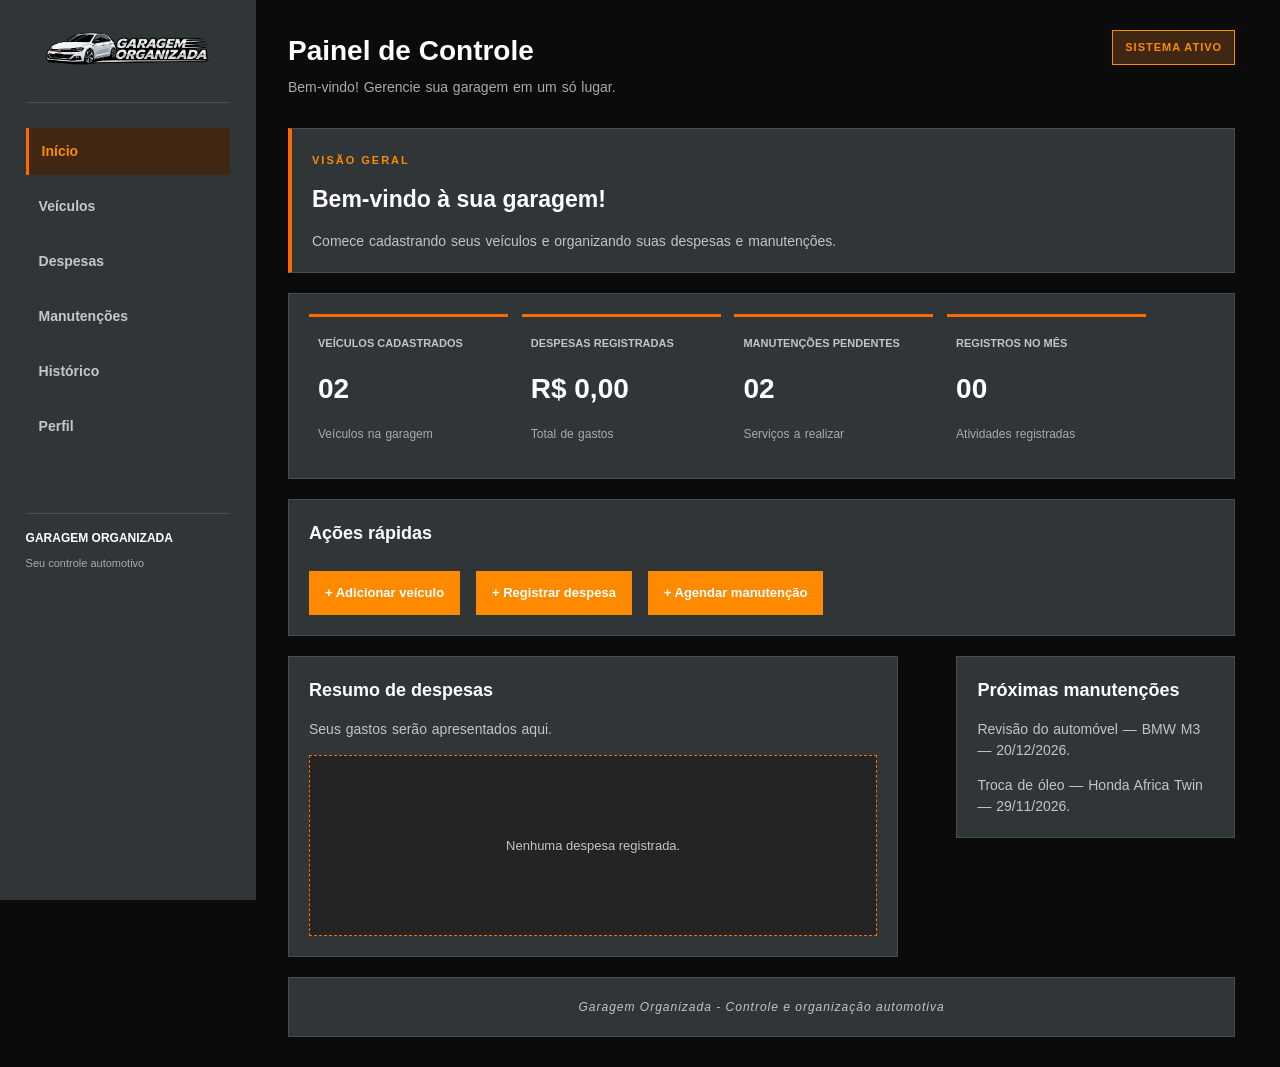
==== commit c26d0cba: "Ajustes" ====
--- a/html/index.html
+++ b/html/index.html
@@ -121,6 +121,7 @@
     </div>
 
 </body>
+
 </html>
 
 
--- a/css/style.css
+++ b/css/style.css
@@ -2,20 +2,13 @@
     margin: 0;
     background-color: #0b0b0b;
     color: #ffffff;
-    /* font: abreviação de estilo, tamanho/altura de linha e família */
     font: normal 14px/1.5 Arial, sans-serif;
 }
 
-
-/* =====================================================
-   MENU LATERAL (fica à esquerda com float)
-   16% de largura + 2% de padding de cada lado = 20%
-===================================================== */
-
 .menu-lateral {
     float: left;
     width: 16%;
-    min-height: 100vh;               /* (extra) menu com a altura da tela */
+    min-height: 100vh;
     padding: 0 2%;
     background-color: #303538;
 }
@@ -23,15 +16,15 @@
 .marca {
     padding-top: 20px;
     padding-bottom: 25px;
-    border-bottom: 1px solid #484d50; /* (extra) */
+    border-bottom: 1px solid #484d50;
     text-align: center;
 }
 
 .marca .logo {
-    display: block;                   /* (extra) */
-    width: 100%;                      /* (extra) */
-    max-width: 170px;                 /* (extra) */
-    margin: 0 auto;                   /* centraliza a logo */
+    display: block;
+    width: 100%;
+    max-width: 170px;
+    margin: 0 auto;
 }
 
 .menu-dashboard {
@@ -40,7 +33,7 @@
 }
 
 .menu-dashboard a {
-    display: block;                   /* (extra) link vira bloco */
+    display: block;
     padding: 13px;
     margin-bottom: 8px;
     color: #c5c8ca;
@@ -52,13 +45,13 @@
 .menu-dashboard a.ativo {
     background-color: #402713;
     color: #ff8a00;
-    border-left: 3px solid #ff6a00;   /* (extra) */
+    border-left: 3px solid #ff6a00;
 }
 
 .menu-rodape {
     margin-top: 30px;
     padding-top: 15px;
-    border-top: 1px solid #484d50;    /* (extra) */
+    border-top: 1px solid #484d50;
 }
 
 .menu-rodape p {
@@ -66,7 +59,7 @@
     color: #ffffff;
     font-size: 12px;
     font-weight: bold;
-    text-transform: uppercase;        /* deixa igual em todas as páginas */
+    text-transform: uppercase;
 }
 
 .menu-rodape span {
@@ -74,17 +67,14 @@
     font-size: 11px;
 }
 
-
-/* =====================================================
-   CONTEÚDO PRINCIPAL (float ao lado do menu)
-   74% + 2,5% de padding de cada lado = 79%  (sobra 1%)
-===================================================== */
-
 .dashboard-conteudo {
     float: left;
     width: 74%;
     padding: 30px 2.5%;
     background-color: #0b0b0b;
+    display: flex;
+    flex-direction: column;
+    min-height: calc(100vh - 60px);
 }
 
 .dashboard-conteudo h2 {
@@ -101,23 +91,16 @@
     word-spacing: 1px;
 }
 
-/* Cartão genérico: toda <section> dentro do conteúdo */
 .dashboard-conteudo section {
     margin-bottom: 20px;
     padding: 20px;
     background-color: #303538;
-    border: 1px solid #484d50;        /* (extra) */
-}
-
-
-/* =====================================================
-   CABEÇALHO DAS PÁGINAS
-   (o div com título fica à esquerda, o selo/botão à direita)
-===================================================== */
+    border: 1px solid #484d50;
+}
 
 .dashboard-topo,
 .despesas-topo {
-    overflow: hidden;                 /* (extra) segura os floats dentro */
+    overflow: hidden;
     margin-bottom: 30px;
 }
 
@@ -145,23 +128,17 @@
     padding: 8px 12px;
     background-color: #402713;
     color: #ff8a00;
-    border: 1px solid #ff8a00;        /* (extra) */
+    border: 1px solid #ff8a00;
     font-size: 11px;
     font-weight: bold;
     letter-spacing: 1px;
     text-transform: uppercase;
 }
-
-
-/* =====================================================
-   BLOCOS DE INTRODUÇÃO (início, veículos, histórico, perfil)
-   Seletor mais forte para a borda laranja realmente aparecer
-===================================================== */
 
 .dashboard-conteudo .boas-vindas,
 .dashboard-conteudo .historico-introducao,
 .dashboard-conteudo .perfil-introducao {
-    border-left: 4px solid #ff6a00;   /* (extra) */
+    border-left: 4px solid #ff6a00;
 }
 
 .boas-vindas span,
@@ -180,13 +157,8 @@
     font-size: 23px;
 }
 
-
-/* =====================================================
-   BOTÕES
-===================================================== */
-
 .botoes-acoes a {
-    display: inline-block;            /* (extra) padding funciona no link */
+    display: inline-block;
     margin-right: 12px;
     margin-top: 10px;
     padding: 12px 16px;
@@ -207,17 +179,12 @@
     text-decoration: none;
 }
 
-
-/* =====================================================
-   RODAPÉ
-===================================================== */
-
 .rodape-dashboard {
-    clear: both;                      /* (extra) fica abaixo de qualquer float */
-    margin-top: 30px;
+    clear: both;
+    margin-top: auto;
     padding: 20px;
     background-color: #303538;
-    border: 1px solid #484d50;        /* (extra) */
+    border: 1px solid #484d50;
     color: #c1c5c8;
     font-size: 12px;
     font-style: italic;
@@ -225,14 +192,8 @@
     text-align: center;
 }
 
-
-/* =====================================================
-   PÁGINA INICIAL
-===================================================== */
-
-/* 4 cartões lado a lado: 20% + 2% de padding + 1,5% de margem */
 .indicadores {
-    overflow: hidden;                 /* (extra) */
+    overflow: hidden;
 }
 
 .cartao-indicador {
@@ -240,7 +201,7 @@
     width: 20%;
     margin-right: 1.5%;
     padding: 15px 1%;
-    border-top: 3px solid #ff6a00;    /* (extra) */
+    border-top: 3px solid #ff6a00;
 }
 
 .cartao-indicador span {
@@ -259,9 +220,8 @@
     font-size: 12px;
 }
 
-/* Resumo de despesas à esquerda, próximas manutenções à direita */
 .dashboard-inferior {
-    overflow: hidden;                 /* (extra) */
+    overflow: hidden;
 }
 
 .painel-despesas {
@@ -278,20 +238,14 @@
     margin-top: 15px;
     padding: 80px 20px;
     background-color: #242424;
-    border: 1px dashed #ff6a00;       /* (extra) */
+    border: 1px dashed #ff6a00;
     color: #c1c5c8;
     font-size: 13px;
     text-align: center;
 }
 
-
-/* =====================================================
-   PÁGINA DE VEÍCULOS
-   Imagem flutua à esquerda, texto ao lado, botões embaixo
-===================================================== */
-
 .veiculo {
-    overflow: hidden;                 /* (extra) */
+    overflow: hidden;
 }
 
 .veiculo img {
@@ -301,26 +255,20 @@
 }
 
 .veiculo .botoes-acoes {
-    clear: both;                      /* (extra) botões abaixo da imagem */
-}
-
-
-/* =====================================================
-   PÁGINA DE DESPESAS
-===================================================== */
-
-/* 2 cartões lado a lado */
+    clear: both;
+}
+
 .despesas-indicadores {
-    overflow: hidden;                 /* (extra) */
+    overflow: hidden;
 }
 
 .cartao-despesa {
     float: left;
     width: 44%;
-    margin-right: 3%;
+    margin-right: 1.5%;
     padding: 20px 2%;
     background-color: #242424;
-    border-top: 3px solid #ff6a00;    /* (extra) */
+    border-top: 3px solid #ff6a00;
 }
 
 .dashboard-conteudo .cartao-despesa p {
@@ -339,9 +287,8 @@
     margin-bottom: 30px;
 }
 
-/* Gráfico: escala à esquerda e colunas à direita (float) */
 .grafico-area {
-    overflow: hidden;                 /* (extra) */
+    overflow: hidden;
 }
 
 .escala-valores {
@@ -350,8 +297,8 @@
 }
 
 .escala-valores span {
-    display: block;                   /* (extra) */
-    height: 56px;                     /* (extra) 5 valores x 56px = 280px */
+    display: block;
+    height: 56px;
     color: #c1c5c8;
     font-size: 12px;
 }
@@ -359,8 +306,8 @@
 .grafico-colunas {
     float: left;
     width: 88%;
-    height: 280px;                    /* (extra) */
-    border-bottom: 1px solid #484d50; /* (extra) linha do eixo */
+    height: 280px;
+    border-bottom: 1px solid #484d50;
 }
 
 .coluna-mes {
@@ -370,32 +317,27 @@
 }
 
 .barra-despesa {
-    width: 60%;                       /* (extra) altura entra quando houver dados */
+    width: 60%;
     margin: 0 auto;
     background-color: #ff6a00;
 }
 
 .coluna-mes span {
-    display: block;                   /* (extra) */
-    margin-top: 255px;                /* joga o nome do mês para a base */
-    color: #c1c5c8;
-    font-size: 14px;
-}
-
-
-/* =====================================================
-   PÁGINA DE HISTÓRICO
-===================================================== */
+    display: block;
+    margin-top: 255px;
+    color: #c1c5c8;
+    font-size: 14px;
+}
 
 .registro-historico {
     margin-bottom: 20px;
     padding: 20px;
     background-color: #242424;
-    border-left: 4px solid #ff6a00;   /* (extra) */
+    border-left: 4px solid #ff6a00;
 }
 
 .registro-topo {
-    overflow: hidden;                 /* (extra) */
+    overflow: hidden;
 }
 
 .dashboard-conteudo .registro-topo h2 {
@@ -408,7 +350,7 @@
     float: right;
     padding: 6px 10px;
     color: #55b879;
-    border: 1px solid #55b879;        /* (extra) */
+    border: 1px solid #55b879;
     font-size: 11px;
     font-weight: bold;
 }
@@ -416,7 +358,7 @@
 .registro-informacoes {
     margin-top: 15px;
     padding-top: 10px;
-    border-top: 1px solid #484d50;    /* (extra) */
+    border-top: 1px solid #484d50;
 }
 
 .dashboard-conteudo .registro-informacoes p {
@@ -427,14 +369,8 @@
     color: #ffffff;
 }
 
-
-/* =====================================================
-   PÁGINA DE PERFIL
-   Formulário à esquerda e resumo à direita (float)
-===================================================== */
-
 .perfil-layout {
-    overflow: hidden;                 /* (extra) */
+    overflow: hidden;
 }
 
 .perfil-principal {
@@ -447,7 +383,7 @@
     width: 25%;
     padding: 20px;
     background-color: #303538;
-    border: 1px solid #484d50;        /* (extra) */
+    border: 1px solid #484d50;
 }
 
 .perfil-painel-lateral h2 {
@@ -461,9 +397,8 @@
     font-size: 13px;
 }
 
-/* Campos do formulário */
 .campo-perfil label {
-    display: block;                   /* (extra) */
+    display: block;
     margin-top: 15px;
     margin-bottom: 8px;
     color: #ffffff;
@@ -471,15 +406,14 @@
     font-weight: bold;
 }
 
-/* Seletor de id, agrupado: cada input tem um id no HTML */
 #nome,
 #email,
 #telefone {
-    width: 90%;                       /* (extra) */
+    width: 90%;
     padding: 12px;
     background-color: #242424;
     color: #ffffff;
-    border: 1px solid #484d50;        /* (extra) */
+    border: 1px solid #484d50;
     font-family: Arial, sans-serif;
     font-size: 14px;
 }
@@ -489,19 +423,18 @@
     padding: 12px 20px;
     background-color: #ff6a00;
     color: #ffffff;
-    border: none;                     /* (extra) */
+    border: none;
     font-family: Arial, sans-serif;
     font-size: 13px;
     font-weight: bold;
-    cursor: pointer;                  /* (extra) */
-}
-
-/* Itens do resumo da garagem */
+    cursor: pointer;
+}
+
 .perfil-resumo-item {
     margin-top: 15px;
     padding: 15px;
     background-color: #242424;
-    border-left: 3px solid #ff6a00;   /* (extra) */
+    border-left: 3px solid #ff6a00;
 }
 
 .perfil-resumo-item span {
@@ -520,4 +453,4 @@
     margin: 0;
     color: #aaaaaa;
     font-size: 12px;
-}+}
